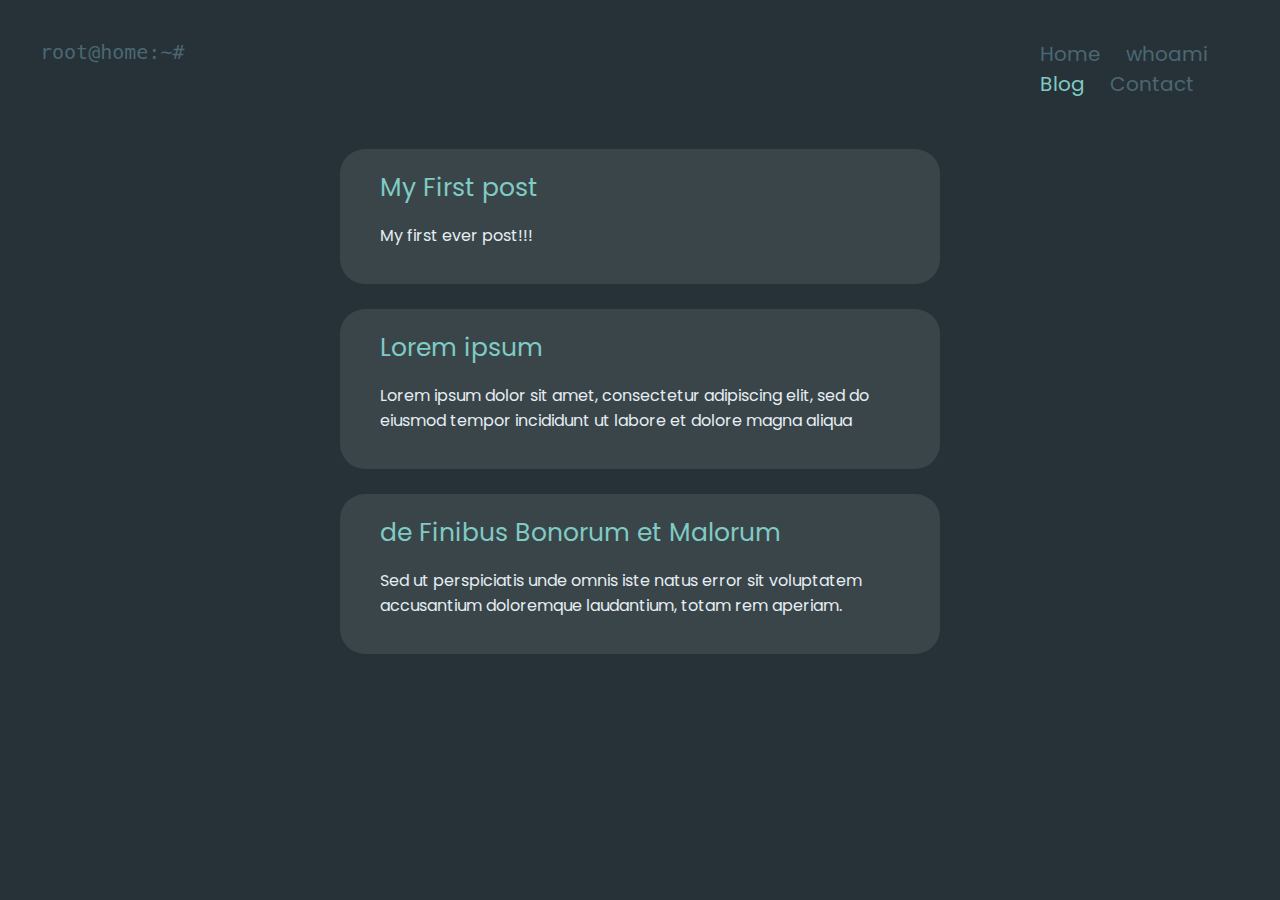
==== blog.html @ bb820cd2 "first commit" ====
<!DOCTYPE html>
<html lang="en">

<head>
    <meta charset="UTF-8">
    <meta name="viewport" content="width=device-width, initial-scale=1.0">
    <title>Blog</title>
    <link rel="stylesheet" href="assets/whoami.css">
    <link
        href="https://fonts.googleapis.com/css?family=Open+Sans:300,300i,400,400i,600,600i,700,700i|Raleway:300,300i,400,400i,500,500i,600,600i,700,700i|Poppins:300,300i,400,400i,500,500i,600,600i,700,700i"
        rel="stylesheet">
</head>

<body>
    <div id="topnav">
        <div class="logo">
            <span>root@home:~#</span>
        </div>

        <div id="navbar">
            <a href="index.html">Home</a>
            <a href="whoami.html">whoami</a>
            <a class="active" href="blog.html">Blog</a>
            <a href="contact.html">Contact</a>
        </div>
    </div>
    <br>

    <main>
        <div class="blogpost">
            <span class="heading"><a href="blogs/first.html" style="color: #80cbc4; padding-left: 20px;">My First post</a></span>
            <p style="padding-left: 20px;">My first ever post!!!</p>
        </div>
        <br>

        <div class="blogpost">
            <span class="heading"><a href="blogs/second.html" style="color: #80cbc4; padding-left: 20px;">Lorem ipsum</a></span>
            <p style="padding-left: 20px;">Lorem ipsum dolor sit amet, consectetur adipiscing elit, sed do eiusmod tempor incididunt ut labore et dolore magna aliqua</p>
        </div>
        <br>

        <div class="blogpost">
            <span class="heading"><a href="blogs/third.html" style="color: #80cbc4; padding-left: 20px;">de Finibus Bonorum et Malorum</a></span>
            <p style="padding-left: 20px;">Sed ut perspiciatis unde omnis iste natus error sit voluptatem accusantium doloremque laudantium, totam rem aperiam.</p>
        </div>
    </main>
    <br>
</body>

</html>
---- assets/whoami.css ----
body {
    font-family: "Poppins", monospace;
    background-color: #263238;
    margin-left: 40px;
    margin-right: 40px;
    margin-top: 40px;
    margin-bottom: 80px;;
}

.logo {
    font-size: 20px;
    font-family: monospace;
    color: #4c6772;
}

a {
    padding-right: 20px;
    text-decoration: none;
    color: #4c6772;
}

a:hover {
    color: #80cbc4;
}

.active {
    color: #80cbc4;
}

#navbar {
    margin-left: 1000px;
    position: relative;
    bottom: 25px;
    font-size: 20px;
}

.heading {
    font-size: 25px;
    font-family: "Poppins";
    color: #4c6772;
}

p {
    color: #e6edf3;
}

ul {
    color: #e6edf3 !important;
}

main {
    margin-left: 300px;
    margin-right: 300px;
}

.blogpost {
    background-color: #394549;
    border-radius: 25px;
    padding: 20px;
}
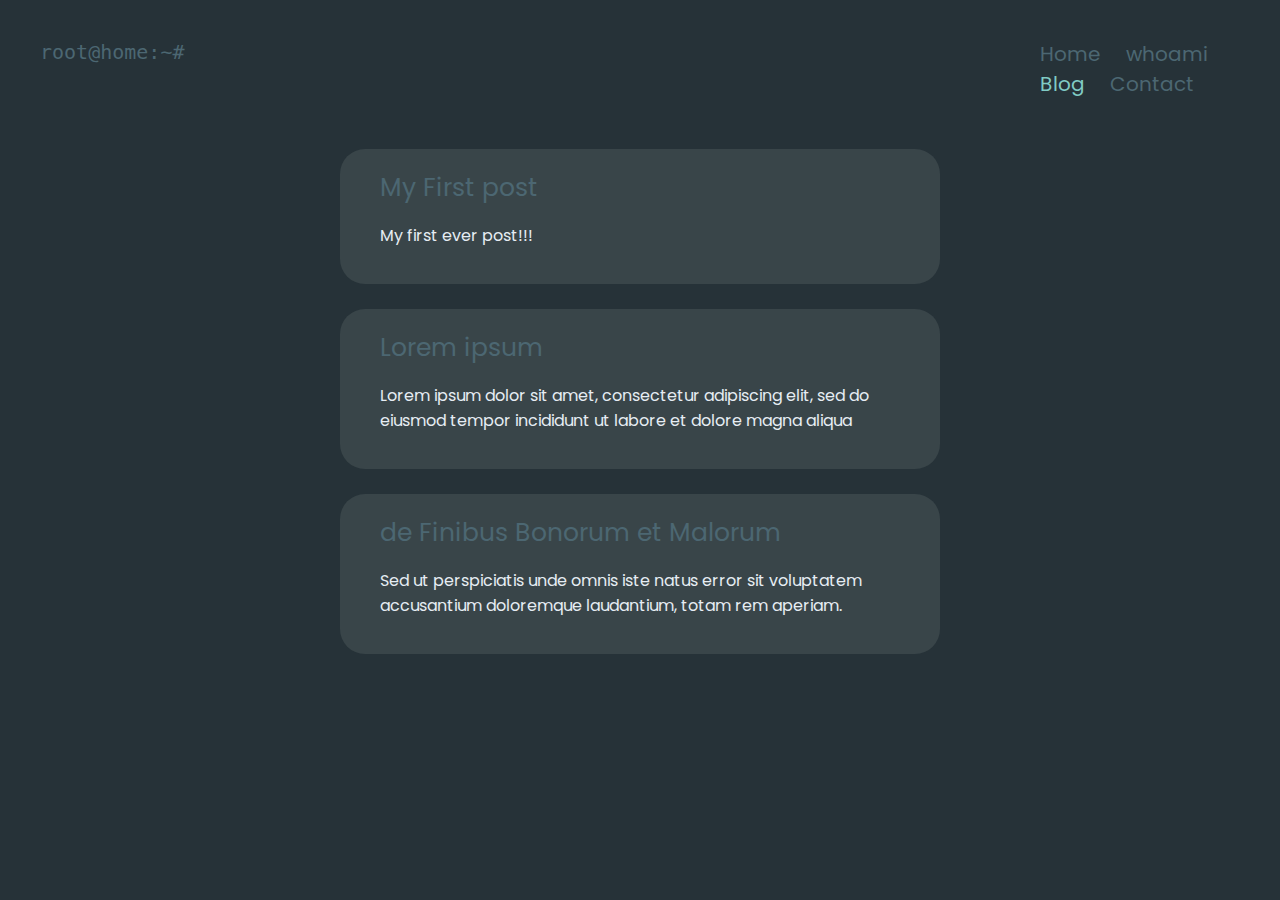
==== commit f04ab30b: "removed blockpost heading color" ====
--- a/blog.html
+++ b/blog.html
@@ -28,23 +28,23 @@
 
     <main>
         <div class="blogpost">
-            <span class="heading"><a href="blogs/first.html" style="color: #80cbc4; padding-left: 20px;">My First post</a></span>
+            <span class="heading"><a href="blogs/first.html" style="padding-left: 20px;">My First post</a></span>
             <p style="padding-left: 20px;">My first ever post!!!</p>
         </div>
         <br>
 
         <div class="blogpost">
-            <span class="heading"><a href="blogs/second.html" style="color: #80cbc4; padding-left: 20px;">Lorem ipsum</a></span>
+            <span class="heading"><a href="blogs/second.html" style="padding-left: 20px;">Lorem ipsum</a></span>
             <p style="padding-left: 20px;">Lorem ipsum dolor sit amet, consectetur adipiscing elit, sed do eiusmod tempor incididunt ut labore et dolore magna aliqua</p>
         </div>
         <br>
 
         <div class="blogpost">
-            <span class="heading"><a href="blogs/third.html" style="color: #80cbc4; padding-left: 20px;">de Finibus Bonorum et Malorum</a></span>
+            <span class="heading"><a href="blogs/third.html" style="padding-left: 20px;">de Finibus Bonorum et Malorum</a></span>
             <p style="padding-left: 20px;">Sed ut perspiciatis unde omnis iste natus error sit voluptatem accusantium doloremque laudantium, totam rem aperiam.</p>
         </div>
     </main>
     <br>
 </body>
 
-</html>+</html>
